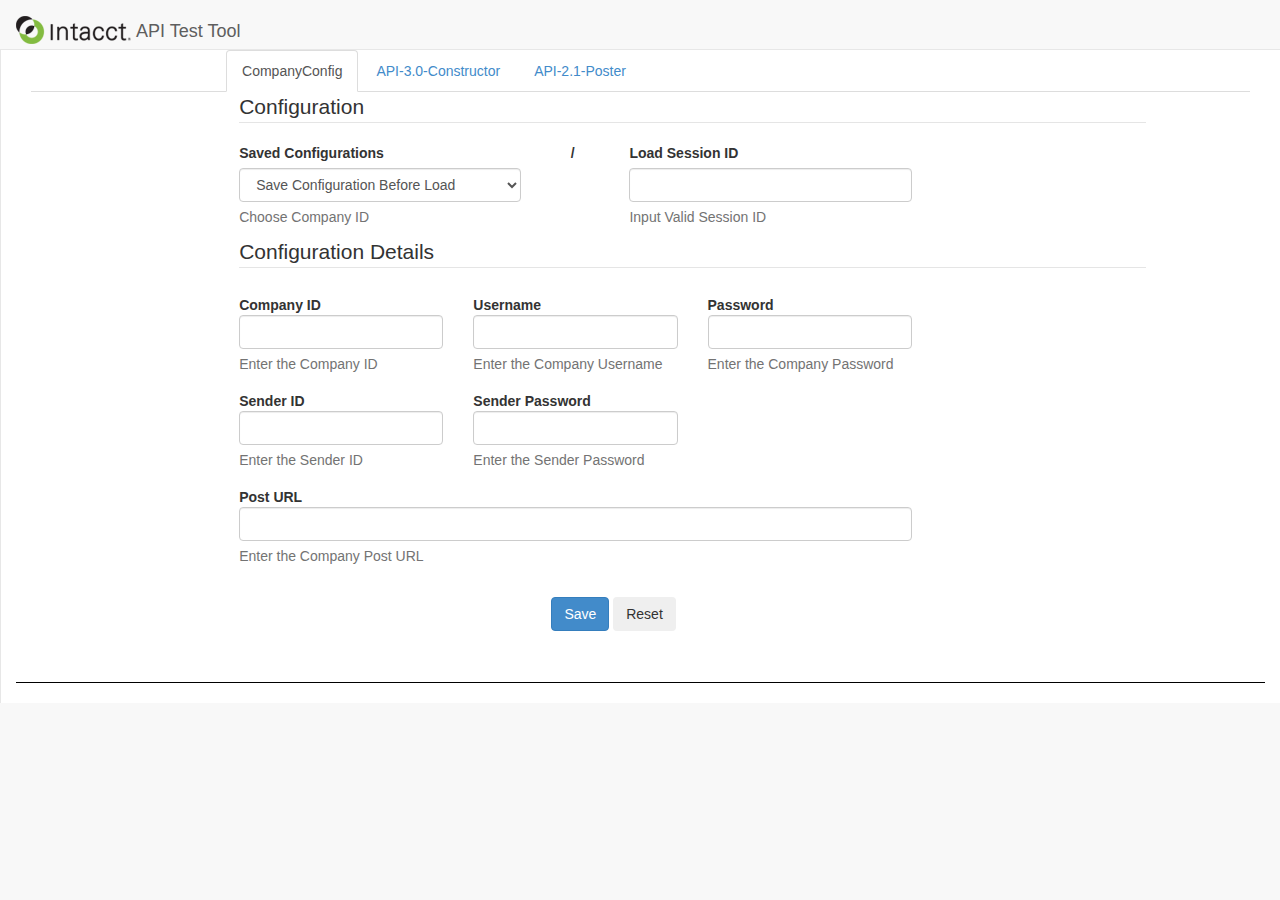
==== index.html @ a14ebbb6 "README file update with Installation instruction" ====
<!DOCTYPE html>
<html>

<head>

    <meta charset="utf-8">
    <meta name="viewport" content="width=device-width, initial-scale=1.0">

    <title>Intacct API Test Tool</title>

    <!-- Core CSS - Include with every page -->
    <link href="css/bootstrap.min.css" rel="stylesheet">
    <link href="css/font-awesome.min.css" rel="stylesheet">


    <!-- Page-Level Plugin CSS - Blank -->

    <!-- SB Admin CSS - Include with every page -->
    <link href="css/sb-admin.css" rel="stylesheet">

    <!--  All custom CSS -->
    <link href="css/custom.css" type="text/css" rel="stylesheet">

</head>
<body>

    <div id="wrapper">

        <nav class="navbar navbar-default navbar-fixed-top" role="navigation" style="margin-bottom: 0">
            <div class="navbar-header">

                <a class="navbar-brand" href="index.html"><img src="img/logo.png"/>API Test Tool</a>
            </div>
            <!-- /.navbar-header -->

            <ul class="nav navbar-top-links navbar-right">


            </ul>
            <!-- /.navbar-top-links -->


        </nav>

        <div id="page-wrapper">
            <div class="row"></div>
            <div class="row">
                <div class="col-md-12">
                    <ul id="myTab" class="nav nav-tabs">
                        <li class="active"><a href="#config" data-toggle="tab">CompanyConfig</a></li>
                        <li><a id="API3_0_ConstructorTab" href="#API3_0_Constructor" data-toggle="tab">API-3.0-Constructor</a></li>
                        <li><a id="API2_1_ConstructorTab" href="#API2_1_Constructor" data-toggle="tab">API-2.1-Poster</a></li>
                        <!--        <li><a href="#inspect" data-toggle="tab">SampleCode-Constructor</a></li>-->


                    </ul>
                    <div id="myTabContent" class="tab-content">
                        <div class="tab-pane fade active in" id="config">
                            <div class="row">
                                <div class="col-md-2"></div>
                                <div class="col-md-8">


                                    <fieldset>
                                        <legend>Configuration</legend>
                                        <div class="row">
                                            <div id="loadConfiguration" class="col-md-4">
                                                <div class="control-group">
                                                    <label class="control-label" for="chooseCompanyID">Saved Configurations</label>

                                                    <div class="controls">
                                                        <select class="form-control" name="chooseCompanyID"
                                                                id="chooseCompanyID">
                                                            <option value="#">Save Configuration Before Load</option>
                                                        </select>

                                                        <p class="help-block">Choose Company ID</p>
                                                    </div>
                                                </div>
                                            </div>
                                            <div id="loadSessionIdSeparator" class="col-md-1">
                                                <div class="control-group">
                                                    <label class="control-label" > <span>&nbsp&nbsp&nbsp&nbsp&nbsp</span>/</label>

                                                </div>
                                            </div>
                                            <div id="loadSessionId" class="col-md-4">
                                                <div class="control-group">
                                                    <label class="control-label" for="sessionId">Load Session ID</label>

                                                    <div class="controls">
                                                        <input type="text" class="form-control" name="sessionId"
                                                               id="sessionId"/>

                                                        <p class="help-block">Input Valid Session ID</p>
                                                    </div>
                                                </div>
                                            </div>
                                        </div>
                                        <legend>Configuration Details</legend>
                                        <form class="form-horizontal" action="#" method="post" id="configuration">
                                            <div class="row">
                                                <div class="col-md-3">
                                                    <div class="control-group">
                                                        <label class="control-label" for="companyId">Company ID</label>

                                                        <div class="controls">
                                                            <input type="text" class="form-control" name="companyId"
                                                                   id="companyId" required/>

                                                            <p class="help-block">Enter the Company ID</p>
                                                        </div>
                                                    </div>
                                                </div>
                                                <div class="col-md-3">
                                                    <div class="control-group">
                                                        <label class="control-label" for="userName">Username</label>

                                                        <div class="controls">
                                                            <input type="text" class="form-control" name="userName"
                                                                   id="userName"/>

                                                            <p class="help-block">Enter the Company Username</p>
                                                        </div>
                                                    </div>
                                                </div>
                                                <div class="col-md-3">
                                                    <div class="control-group">
                                                        <label class="control-label" for="userPassword">Password</label>

                                                        <div class="controls">
                                                            <input type="password" class="form-control" name="userPassword"
                                                                   id="userPassword" required/>

                                                            <p class="help-block">Enter the Company Password</p>
                                                        </div>
                                                    </div>
                                                </div>
                                            </div>
                                            <div class="row">
                                                <div class="col-md-3">
                                                    <div class="control-group">
                                                        <label class="control-label" for="senderId">Sender ID</label>

                                                        <div class="controls">
                                                            <input type="text" class="form-control" name="senderId"
                                                                   id="senderId" required/>

                                                            <p class="help-block">Enter the Sender ID</p>
                                                        </div>
                                                    </div>
                                                </div>
                                                <div class="col-md-3">
                                                    <div class="control-group">
                                                        <label class="control-label" for="senderPassword">Sender Password</label>

                                                        <div class="controls">
                                                            <input type="password" class="form-control"
                                                                   name="senderPassword" id="senderPassword" required/>

                                                            <p class="help-block">Enter the Sender Password</p>
                                                        </div>
                                                    </div>
                                                </div>
                                            </div>
                                            <div class="row">
                                                <div class="col-md-9">
                                                    <div class="control-group">
                                                        <label class="control-label" for="endPointURL">Post URL</label>

                                                        <div class="controls">
                                                            <input type="text" class="form-control" name="endPointURL"
                                                                   id="endPointURL" required/>

                                                            <p class="help-block">Enter the Company Post URL</p>
                                                        </div>
                                                    </div>
                                                </div>
                                            </div>

                                            <div class="line-break"></div>
                                            <div class="row">
                                                <div class="col-md-9 col-md-offset-4">
                                                    <button type="submit" class="btn btn-primary">Save</button>
                                                    <button type="reset" class="btn">Reset</button>

                                                </div>
                                            </div>
                                        </form>
                                    </fieldset>

                                </div>
                                <div class="col-md-2"></div>
                            </div>
                        </div>

                        <!--End of First Tab Content-->

                        <div class="tab-pane fade" id="API3_0_Constructor">
                            <div class="row" id="API3_0_ConstructorContainer">
                                <div class="col-md-2"></div>
                                <div class="col-md-8">

                                    <form id="objectSelectForm" class="form-horizontal" method="post">
                                        <!-- action="getFieldInfo.php" -->
                                        <fieldset>
                                            <legend>Request XML- Constructor</legend>

                                            <div class="row">
                                                <div class="col-md-5">
                                                    <div class="control-group">
                                                        <label class="control-label" for="selectObjectDiv">Select Object</label>

                                                        <div id="selectObjectDiv" class="controls">

                                                        </div>
                                                    </div>
                                                </div>

                                                <div class="col-md-5">
                                                    <div id='selectMethodDiv' class="control-group">

                                                    </div>
                                                </div>
                                            </div>
                                            <div class="" style="margin-top:0.5em"></div>
                                            <!--                        <div class="row">-->
                                            <!--                            <div class="col-md-6 col-md-offset-3">-->
                                            <!--                                <button type="submit" class="btn btn-primary">Get Fields</button>-->
                                            <!---->
                                            <!--                            </div>-->
                                            <!--                        </div>-->
                                        </fieldset>
                                    </form>
                                    <div class='line-break'></div>
                                    <div id="selectFieldDiv" class="custom-font-size">
                                        <!--                    div id="selectFieldDiv"-->
                                    </div>
                                    <div class='line-break'></div>
                                    <div id="putValueFieldDiv" class="custom-font-size">
                                        <!--                    div id="putValueFieldDiv"-->
                                    </div>
                                    <div class='line-break'></div>
                                    <div id="keyOrQueryDiv" class="custom-font-size">
                                        <!--                    div id="keyOrQueryDiv"-->
                                        <br/><br/><br/>
                                        <br/><br/><br/>
                                        <br/><br/><br/>
                                    </div>
                                    <div class='line-break'></div>
                                    <div id="returnFormatDiv" class="custom-font-size">
                                        <!--                    div id="returnFormatDiv"-->
                                    </div>
                                    <div class='line-break'></div>
                                    <div id="docParIdDiv" class="custom-font-size">
                                        <!--                    div id="docParIdDiv"-->
                                    </div>

                                    <div class='line-break'></div>
                                    <div id="createXMLShowDiv" class="custom-font-size">
                                        <!--                    div id="createXMLShowDiv"-->
                                    </div>
                                    <div class='line-break'></div>

                                    <div id="executeXMLDiv" class="custom-font-size">
                                        <!--                    div id="executeXMLDiv"-->
                                    </div>
                                    <div class='line-break'></div>

                                    <div id="showResponseDiv" class="custom-font-size">
                                        <!--                    div id="showResponseDiv"-->
                                    </div>
                                    <div class='line-break'></div>
                                </div>
                                <div class="col-md-2"></div>

                            </div>
                            <!-- /.row -->



                        </div>
                        <!--End of API3_0_Constructor Tab Content-->

                        <div class="tab-pane fade" id="API2_1_Constructor">
                            <div class="row" id="API2_1_ConstructorContainer">
                                <div class="col-md-2"></div>
                                <div class="col-md-8">
                                    <div class='line-break'></div>
                                    <div id="createXMLShowDiv_2_1" class="custom-font-size">

                                    </div>
                                    <div class='line-break'></div>

                                    <div id="executeXMLDiv_2_1" class="custom-font-size">
                                        <!--                    div id="executeXMLDiv"-->
                                    </div>
                                    <div class='line-break'></div>

                                    <div id="showResponseDiv_2_1" class="custom-font-size">
                                        <!--                    div id="showResponseDiv"-->
                                    </div>
                                    <div class='line-break'></div>
                                </div>
                                <div class="col-md-2"></div>

                            </div>
                            <!-- /.row -->



                        </div>
                        <!--End of API2_1_Constructor Tab Content-->

                        <div class="tab-pane fade" id="inspect">
                            <div class="row">
                                <div class="col-md-2"></div>
                                <div class="col-md-8">

                                    <form id="inspectForm" class="form-horizontal" action="#" method="post">
                                        <fieldset>
                                            <legend>Inspect with Fields</legend>

                                            <div class="row">
                                                <div class="col-md-4">
                                                    <div class="control-group">
                                                        <label class="control-label" for="inspectObject">Select Object</label>

                                                        <div class="controls">
                                                            <input type="text" class="form-control" name="inspectObjectName"
                                                                   id="inspectObject" required>

                                                            <p class="help-block">Enter Object Name</p>
                                                        </div>
                                                    </div>
                                                </div>
                                            </div>
                                            <div class="line-break"></div>
                                            <div class="row">
                                                <div class="col-md-6 col-md-offset-3">
                                                    <button type="submit" class="btn btn-primary">Trigger Inspect</button>
                                                    <button class="btn">Cancel</button>

                                                </div>
                                            </div>
                                        </fieldset>
                                    </form>


                                </div>
                                <div class="col-md-2"></div>

                            </div>
                            <!-- /.row -->


                        </div>
                        <!--End of Inspect Tab Content-->

                    </div>
                </div>
            </div>


            <div class="row">
                <div class="col-md-4 footer">
                    <!--                 &copy; Intacct Software Pvt Ltd 2015-->

                </div>

            </div>
            <div class="row"><br/>
            </div>
        </div>
        <!-- /#page-wrapper -->

    </div>
    <!-- /#wrapper -->

    <!-- Core Scripts - Include with every page -->
    <script src="js/jquery-1.10.2.js"></script>
    <script src="js/bootstrap.min.js"></script>
    <script src="js/cookie.js"></script>
    <script src="js/AJAX-API_Session.js"></script>
    <script src="js/custom-AJAX-api-call.js"></script>
    <script src="js/xml2json.js"></script>
    <script src="js/custom.js"></script>
    <script src="js/jquery.loadJSON.js"></script>
    <script src="js/handleCookie.js"></script>

    <!-- Page-Level Plugin Scripts - Blank -->


</body>

</html>
---- css/sb-admin.css ----
/* Global Styles */

/* ------------------------------- */

body {
    padding-top: 100px;
    background-color: #f8f8f8;
}

@media(min-width:768px) {
    body {
        padding-top: 50px;
    }
}

/* Wrappers */

/* ------------------------------- */

#wrapper {
    width: 100%;
}

#page-wrapper {
    padding: 0 15px;
    min-height: 568px;
    background-color: #fff;
}

@media(min-width:768px) {
    #page-wrapper {
        position: inherit;
        margin: 0 0 0 0px;
        padding: 0 30px;
        min-height: 600px;
        border-left: 1px solid #e7e7e7;
    }
}

/* Navigation */

/* ------------------------------- */

/* Top Right Navigation Dropdown Styles */

.navbar-top-links li {
    display: inline-block;
}

.navbar-top-links li:last-child {
    margin-right: 15px;
}

.navbar-top-links li a {
    padding: 15px;
    min-height: 50px;
}

.navbar-top-links .dropdown-menu li {
    display: block;
}

.navbar-top-links .dropdown-menu li:last-child {
    margin-right: 0;
}

.navbar-top-links .dropdown-menu li a {
    padding: 3px 20px;
    min-height: 0;
}

.navbar-top-links .dropdown-menu li a div {
    white-space: normal;
}

.navbar-top-links .dropdown-messages,
.navbar-top-links .dropdown-tasks,
.navbar-top-links .dropdown-alerts {
    width: 310px;
    min-width: 0;
}

.navbar-top-links .dropdown-messages {
    margin-left: 5px;
}

.navbar-top-links .dropdown-tasks {
    margin-left: -59px;
}

.navbar-top-links .dropdown-alerts {
    margin-left: -123px;
}

.navbar-top-links .dropdown-user {
    right: 0;
    left: auto;
}

/* Sidebar Menu Styles */

.navbar-static-side ul li {
    border-bottom: 1px solid #e7e7e7;
}

.sidebar-search {
    padding: 15px;
}

.arrow {
    float: right;
}

.fa.arrow:before {
    content: "\f104";
}

.active > a > .fa.arrow:before {
    content: "\f107";
}

.nav-second-level li,
.nav-third-level li {
    border-bottom: none !important;
}

.nav-second-level li a {
    padding-left: 37px;
}

.nav-third-level li a {
    padding-left: 52px;
}

@media(min-width:768px) {
    .navbar-static-side {
        z-index: 1;
        position: absolute;
        width: 250px;
        margin-top: 51px;
    }

    .navbar-top-links .dropdown-messages,
    .navbar-top-links .dropdown-tasks,
    .navbar-top-links .dropdown-alerts {
        margin-left: auto;
    }
}

@media(max-height:600px) and (max-width:767px) {
    .sidebar-collapse {
        max-height: 300px;
        overflow-y: scroll;
    }
}

@media(max-height:400px) and (max-width:767px) {
    .sidebar-collapse {
        max-height: 200px;
        overflow-y: scroll;
    }
}

/* Buttons */

/* ------------------------------- */

.btn-outline {
    color: inherit;
    background-color: transparent;
    transition: all .5s;
}

.btn-primary.btn-outline {
    color: #428bca;
}

.btn-success.btn-outline {
    color: #5cb85c;
}

.btn-info.btn-outline {
    color: #5bc0de;
}

.btn-warning.btn-outline {
    color: #f0ad4e;
}

.btn-danger.btn-outline {
    color: #d9534f;
}

.btn-primary.btn-outline:hover,
.btn-success.btn-outline:hover,
.btn-info.btn-outline:hover,
.btn-warning.btn-outline:hover,
.btn-danger.btn-outline:hover {
    color: #fff;
}

/* Pages */

/* ------------------------------- */

/* Dashboard Chat */

.chat {
    margin: 0;
    padding: 0;
    list-style: none;
}

.chat li {
    margin-bottom: 10px;
    padding-bottom: 5px;
    border-bottom: 1px dotted #B3A9A9;
}

.chat li.left .chat-body {
    margin-left: 60px;
}

.chat li.right .chat-body {
    margin-right: 60px;
}

.chat li .chat-body p {
    margin: 0;
    color: #777777;
}

.panel .slidedown .glyphicon,
.chat .glyphicon {
    margin-right: 5px;
}

.chat-panel .panel-body {
    height: 350px;
    overflow-y: scroll;
}

/* Login Page */

.login-panel {
    margin-top: 25%;
}

/* Flot Chart Containers */

.flot-chart {
    display: block;
    height: 400px;
}

.flot-chart-content {
    width: 100%;
    height: 100%;
}

/* DataTables Overrides */

table.dataTable thead .sorting,
table.dataTable thead .sorting_asc,
table.dataTable thead .sorting_desc,
table.dataTable thead .sorting_asc_disabled,
table.dataTable thead .sorting_desc_disabled {
    background: transparent;
}

table.dataTable thead .sorting_asc:after {
    content: "\f0de";
    float: right;
    font-family: fontawesome;
}

table.dataTable thead .sorting_desc:after {
    content: "\f0dd";
    float: right;
    font-family: fontawesome;
}

table.dataTable thead .sorting:after {
    content: "\f0dc";
    float: right;
    font-family: fontawesome;
    color: rgba(50,50,50,.5);
}

/* Circle Buttons */

.btn-circle {
    width: 30px;
    height: 30px;
    padding: 6px 0;
    border-radius: 15px;
    text-align: center;
    font-size: 12px;
    line-height: 1.428571429;
}

.btn-circle.btn-lg {
    width: 50px;
    height: 50px;
    padding: 10px 16px;
    border-radius: 25px;
    font-size: 18px;
    line-height: 1.33;
}

.btn-circle.btn-xl {
    width: 70px;
    height: 70px;
    padding: 10px 16px;
    border-radius: 35px;
    font-size: 24px;
    line-height: 1.33;
}

.show-grid [class^="col-"] {
    padding-top: 10px;
    padding-bottom: 10px;
    border: 1px solid #ddd;
    background-color: #eee !important;
}

.show-grid {
    margin: 15px 0;
}

.footer{
    width:100%;
    margin-top:200px;
    border-top: 1px solid black;
}
---- css/custom.css ----
.col-md-8 {
    width: 75%;
}
.line-break{
    margin-top:1.5em;
}

.btn.btn-default.btn-lg{
    padding: 14px 18px;
}

/* fixing checkbox text in selectFieldForm */
input[type=checkbox]{
    margin: 0 0 0;
}
.custom-font-size{
    font-size: .7em;
}

.nav {
    padding-left: 16%;
}

.footer {
    margin-top: 4%;
}
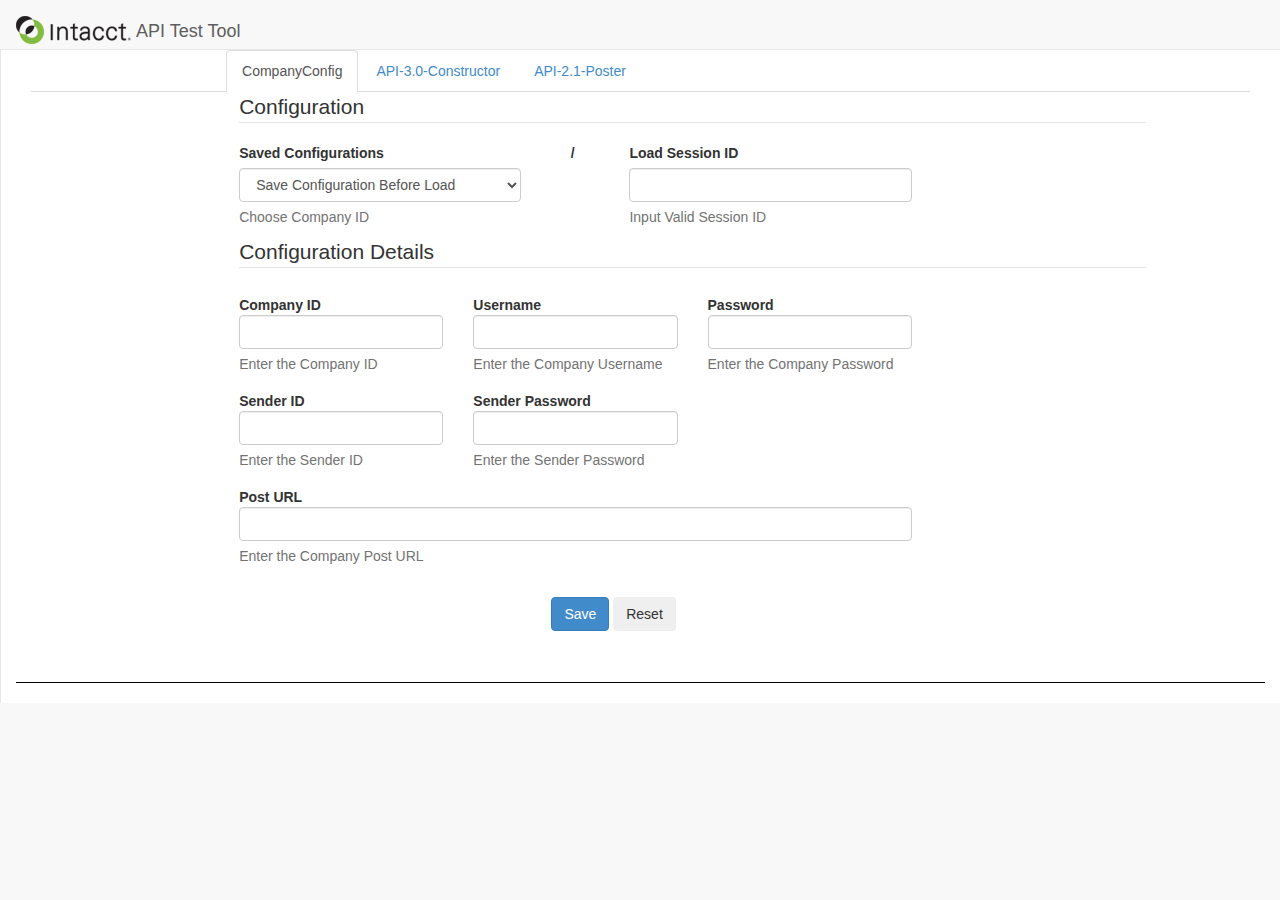
==== commit 9fbebb46: "js lib optimization" ====
--- a/index.html
+++ b/index.html
@@ -383,7 +383,7 @@
     <script src="js/cookie.js"></script>
     <script src="js/AJAX-API_Session.js"></script>
     <script src="js/custom-AJAX-api-call.js"></script>
-    <script src="js/xml2json.js"></script>
+    <script src="js/xml2json.min.js"></script>
     <script src="js/custom.js"></script>
     <script src="js/jquery.loadJSON.js"></script>
     <script src="js/handleCookie.js"></script>
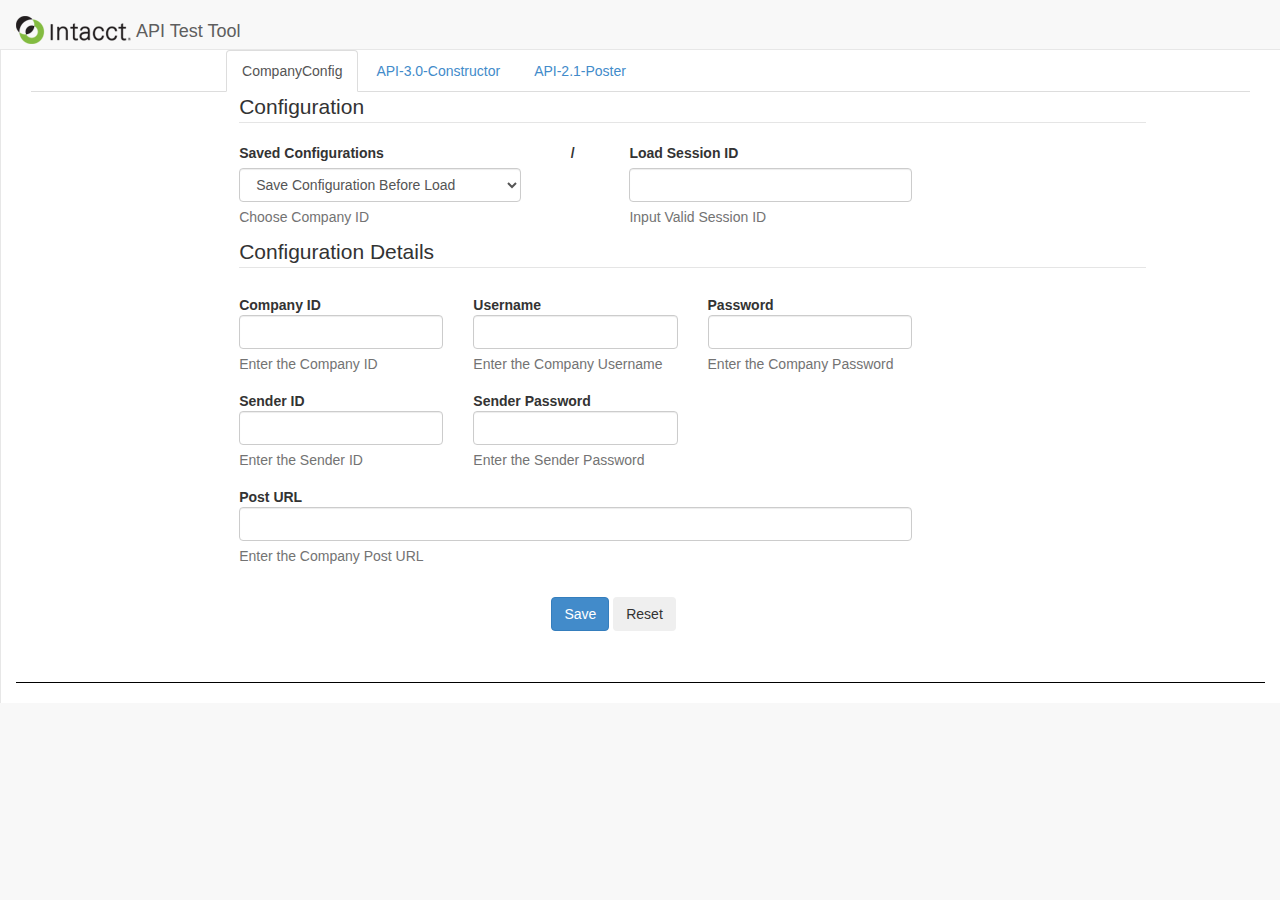
==== commit e5ad3ff7: "index.html edit" ====
--- a/index.html
+++ b/index.html
@@ -364,7 +364,7 @@
 
             <div class="row">
                 <div class="col-md-4 footer">
-                    <!--                 &copy; Intacct Software Pvt Ltd 2015-->
+                    <!--                 & copy; Intacct Software Pvt Ltd 2015-->
 
                 </div>
 
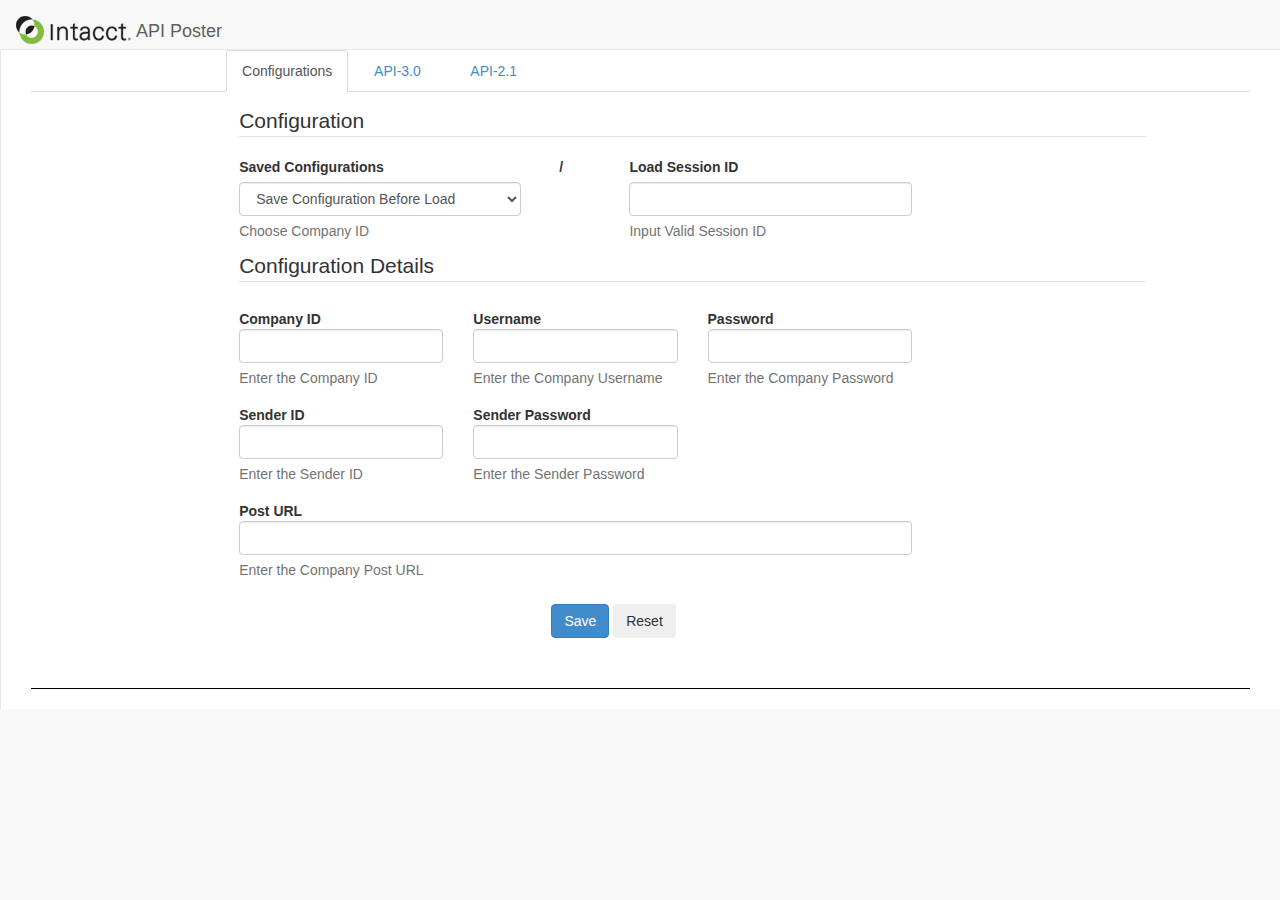
==== commit c7db3e5d: "js update supporting GetList 2.1 functions and other layout changes" ====
--- a/index.html
+++ b/index.html
@@ -6,7 +6,7 @@
     <meta charset="utf-8">
     <meta name="viewport" content="width=device-width, initial-scale=1.0">
 
-    <title>Intacct API Test Tool</title>
+    <title>Intacct XML API Builder and Poster</title>
 
     <!-- Core CSS - Include with every page -->
     <link href="css/bootstrap.min.css" rel="stylesheet">
@@ -29,7 +29,7 @@
         <nav class="navbar navbar-default navbar-fixed-top" role="navigation" style="margin-bottom: 0">
             <div class="navbar-header">
 
-                <a class="navbar-brand" href="index.html"><img src="img/logo.png"/>API Test Tool</a>
+                <a class="navbar-brand" href="index.html"><img src="img/logo.png"/>API Poster</a>
             </div>
             <!-- /.navbar-header -->
 
@@ -47,9 +47,9 @@
             <div class="row">
                 <div class="col-md-12">
                     <ul id="myTab" class="nav nav-tabs">
-                        <li class="active"><a href="#config" data-toggle="tab">CompanyConfig</a></li>
-                        <li><a id="API3_0_ConstructorTab" href="#API3_0_Constructor" data-toggle="tab">API-3.0-Constructor</a></li>
-                        <li><a id="API2_1_ConstructorTab" href="#API2_1_Constructor" data-toggle="tab">API-2.1-Poster</a></li>
+                        <li class="active"><a href="#config" data-toggle="tab">Configurations</a></li>
+                        <li><a id="API3_0_ConstructorTab" href="#API3_0_Constructor" data-toggle="tab">&nbsp;&nbsp;API-3.0&nbsp;&nbsp;</a></li>
+                        <li><a id="API2_1_ConstructorTab" href="#API2_1_Constructor" data-toggle="tab">&nbsp;&nbsp;API-2.1&nbsp;&nbsp;</a></li>
                         <!--        <li><a href="#inspect" data-toggle="tab">SampleCode-Constructor</a></li>-->
 
 
@@ -59,8 +59,7 @@
                             <div class="row">
                                 <div class="col-md-2"></div>
                                 <div class="col-md-8">
-
-
+                                    <div class='line-break'></div>
                                     <fieldset>
                                         <legend>Configuration</legend>
                                         <div class="row">
@@ -80,7 +79,7 @@
                                             </div>
                                             <div id="loadSessionIdSeparator" class="col-md-1">
                                                 <div class="control-group">
-                                                    <label class="control-label" > <span>&nbsp&nbsp&nbsp&nbsp&nbsp</span>/</label>
+                                                    <label class="control-label" > <span>&nbsp;&nbsp;</span>/</label>
 
                                                 </div>
                                             </div>
@@ -200,7 +199,7 @@
                             <div class="row" id="API3_0_ConstructorContainer">
                                 <div class="col-md-2"></div>
                                 <div class="col-md-8">
-
+                                    <div class='line-break'></div>
                                     <form id="objectSelectForm" class="form-horizontal" method="post">
                                         <!-- action="getFieldInfo.php" -->
                                         <fieldset>
@@ -208,12 +207,8 @@
 
                                             <div class="row">
                                                 <div class="col-md-5">
-                                                    <div class="control-group">
-                                                        <label class="control-label" for="selectObjectDiv">Select Object</label>
-
-                                                        <div id="selectObjectDiv" class="controls">
-
-                                                        </div>
+                                                    <div id="selectObjectDiv" class="control-group">
+
                                                     </div>
                                                 </div>
 
@@ -287,7 +282,10 @@
                                 <div class="col-md-2"></div>
                                 <div class="col-md-8">
                                     <div class='line-break'></div>
-                                    <div id="createXMLShowDiv_2_1" class="custom-font-size">
+                                    <div id="objectSelectDiv_2_1">
+
+                                    </div>
+                                    <div id="createXMLShowDiv_2_1">
 
                                     </div>
                                     <div class='line-break'></div>
@@ -307,67 +305,15 @@
                             </div>
                             <!-- /.row -->
 
-
-
                         </div>
                         <!--End of API2_1_Constructor Tab Content-->
-
-                        <div class="tab-pane fade" id="inspect">
-                            <div class="row">
-                                <div class="col-md-2"></div>
-                                <div class="col-md-8">
-
-                                    <form id="inspectForm" class="form-horizontal" action="#" method="post">
-                                        <fieldset>
-                                            <legend>Inspect with Fields</legend>
-
-                                            <div class="row">
-                                                <div class="col-md-4">
-                                                    <div class="control-group">
-                                                        <label class="control-label" for="inspectObject">Select Object</label>
-
-                                                        <div class="controls">
-                                                            <input type="text" class="form-control" name="inspectObjectName"
-                                                                   id="inspectObject" required>
-
-                                                            <p class="help-block">Enter Object Name</p>
-                                                        </div>
-                                                    </div>
-                                                </div>
-                                            </div>
-                                            <div class="line-break"></div>
-                                            <div class="row">
-                                                <div class="col-md-6 col-md-offset-3">
-                                                    <button type="submit" class="btn btn-primary">Trigger Inspect</button>
-                                                    <button class="btn">Cancel</button>
-
-                                                </div>
-                                            </div>
-                                        </fieldset>
-                                    </form>
-
-
-                                </div>
-                                <div class="col-md-2"></div>
-
-                            </div>
-                            <!-- /.row -->
-
-
-                        </div>
-                        <!--End of Inspect Tab Content-->
-
                     </div>
                 </div>
             </div>
 
 
-            <div class="row">
-                <div class="col-md-4 footer">
+            <div class="footer">
                     <!--                 & copy; Intacct Software Pvt Ltd 2015-->
-
-                </div>
-
             </div>
             <div class="row"><br/>
             </div>
@@ -387,6 +333,7 @@
     <script src="js/custom.js"></script>
     <script src="js/jquery.loadJSON.js"></script>
     <script src="js/handleCookie.js"></script>
+    <script src="js/vkbeautify.js"></script>
 
     <!-- Page-Level Plugin Scripts - Blank -->
 
--- a/css/custom.css
+++ b/css/custom.css
@@ -2,7 +2,8 @@
     width: 75%;
 }
 .line-break{
-    margin-top:1.5em;
+    /*margin-top:1.5em;*/
+    margin-top:1em;
 }
 
 .btn.btn-default.btn-lg{
@@ -23,4 +24,22 @@
 
 .footer {
     margin-top: 4%;
-}+}
+
+.nav.nav-tabs.nav-custom {
+    padding-left: 1%;
+}
+
+.btn-primary-div-custom {
+    padding-top: .5%;
+}
+
+.col-md-5-custom {
+    padding-left: 0;
+}
+
+/*textarea {*/
+    /*-moz-box-sizing: border-box;*/
+    /*box-sizing: border-box;*/
+    /*resize: none;*/
+/*}*/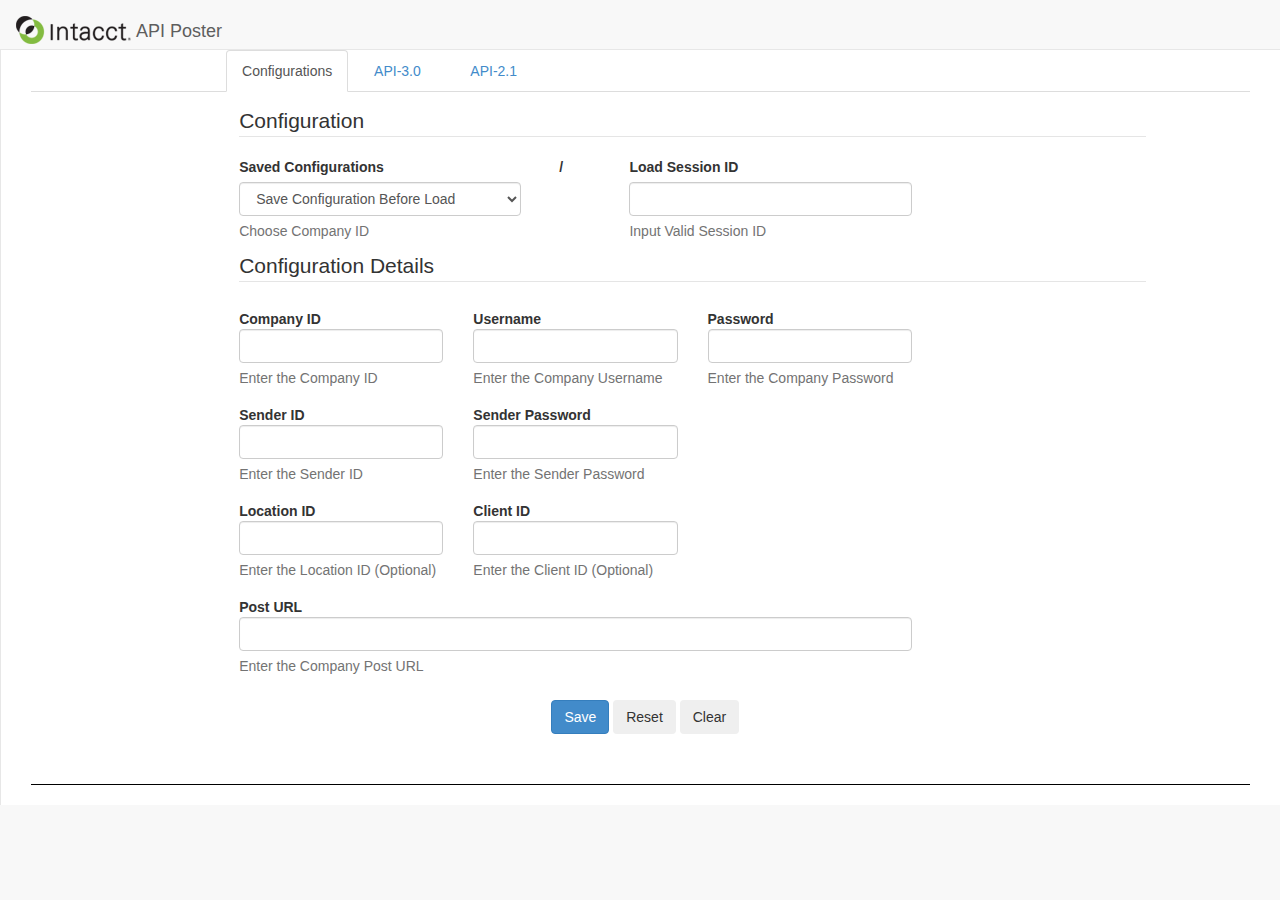
==== commit 6557d67b: "Adding LocationId and ClientId to Configuration screen. And Connection failure alert message." ====
--- a/index.html
+++ b/index.html
@@ -7,6 +7,7 @@
     <meta name="viewport" content="width=device-width, initial-scale=1.0">
 
     <title>Intacct XML API Builder and Poster</title>
+    <link rel="shortcut icon" type="image/png" href="icon.png"/>
 
     <!-- Core CSS - Include with every page -->
     <link href="css/bootstrap.min.css" rel="stylesheet">
@@ -117,7 +118,7 @@
 
                                                         <div class="controls">
                                                             <input type="text" class="form-control" name="userName"
-                                                                   id="userName"/>
+                                                                   id="userName" required/>
 
                                                             <p class="help-block">Enter the Company Username</p>
                                                         </div>
@@ -158,6 +159,32 @@
                                                                    name="senderPassword" id="senderPassword" required/>
 
                                                             <p class="help-block">Enter the Sender Password</p>
+                                                        </div>
+                                                    </div>
+                                                </div>
+                                            </div>
+                                            <div class="row">
+                                                <div class="col-md-3">
+                                                    <div class="control-group">
+                                                        <label class="control-label" for="locationId">Location ID</label>
+
+                                                        <div class="controls">
+                                                            <input type="text" class="form-control" name="locationId"
+                                                                   id="locationId" />
+
+                                                            <p class="help-block">Enter the Location ID (Optional)</p>
+                                                        </div>
+                                                    </div>
+                                                </div>
+                                                <div class="col-md-3">
+                                                    <div class="control-group">
+                                                        <label class="control-label" for="clientId">Client ID</label>
+
+                                                        <div class="controls">
+                                                            <input type="text" class="form-control"
+                                                                   name="clientId" id="clientId" />
+
+                                                            <p class="help-block">Enter the Client ID (Optional)</p>
                                                         </div>
                                                     </div>
                                                 </div>
@@ -182,6 +209,7 @@
                                                 <div class="col-md-9 col-md-offset-4">
                                                     <button type="submit" class="btn btn-primary">Save</button>
                                                     <button type="reset" class="btn">Reset</button>
+                                                    <button type="button" id="clear" class="btn">Clear</button>
 
                                                 </div>
                                             </div>
@@ -203,7 +231,7 @@
                                     <form id="objectSelectForm" class="form-horizontal" method="post">
                                         <!-- action="getFieldInfo.php" -->
                                         <fieldset>
-                                            <legend>Request XML- Constructor</legend>
+                                            <legend>Request XML - Builder</legend>
 
                                             <div class="row">
                                                 <div class="col-md-5">
